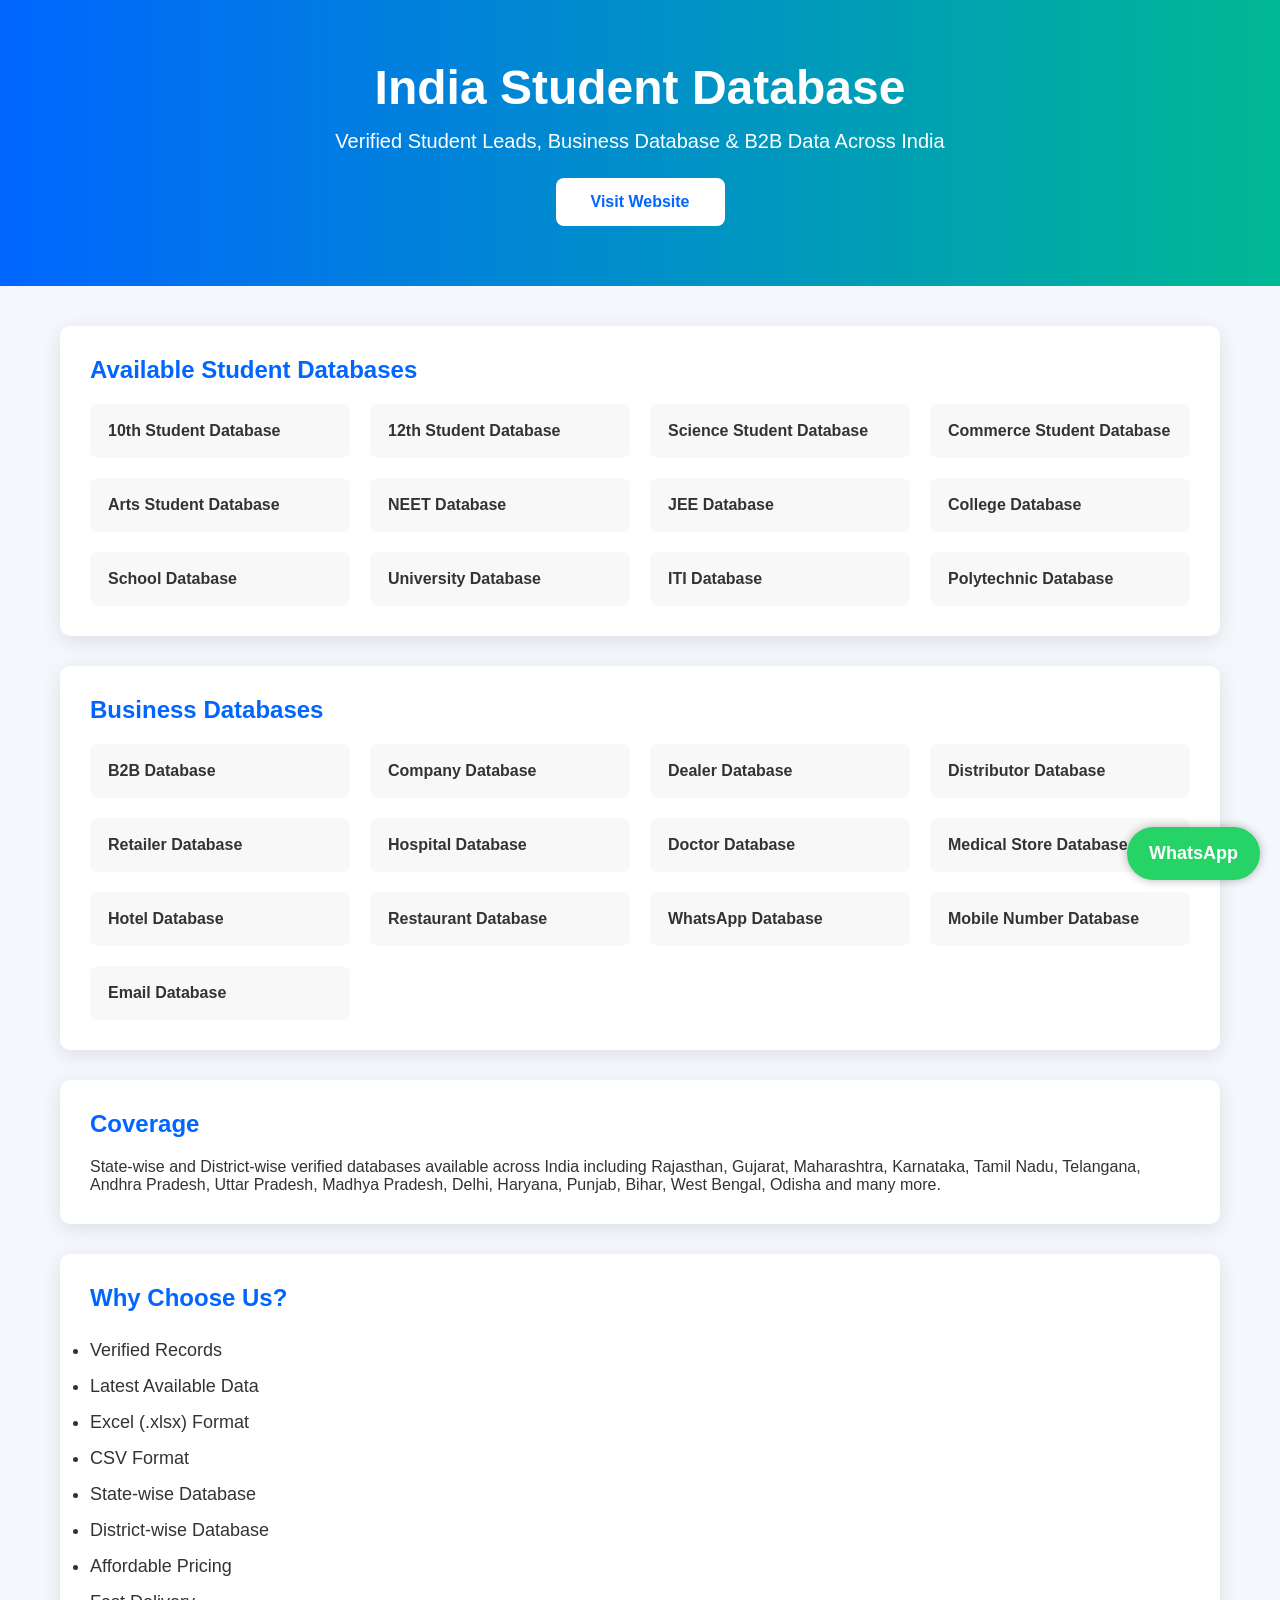
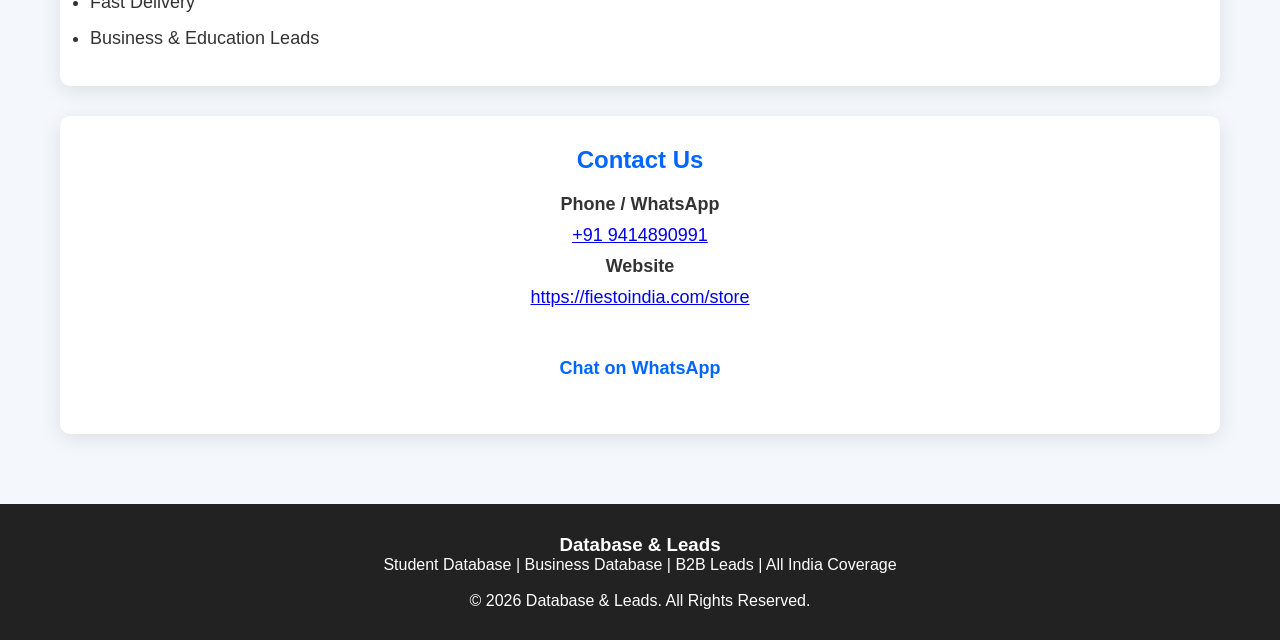
==== index.html @ c7435939 "Create index.html" ====
<!DOCTYPE html>
<html lang="en">
<head>

<meta charset="UTF-8">
<meta name="viewport" content="width=device-width, initial-scale=1.0">

<title>India Student Database | Student Leads | Business Database</title>

<meta name="description" content="India Student Database, School Database, College Database, NEET, JEE, Business Database, B2B Leads, WhatsApp Database, Mobile Database, State-wise & District-wise Records.">

<meta name="keywords" content="Student Database, Student Leads, India Student Database, School Database, College Database, Business Database, B2B Database, NEET Database, JEE Database, WhatsApp Database">

<meta name="robots" content="index,follow">

<link rel="canonical" href="https://databaseandleads.github.io/india-student-database/">

<style>

*{
margin:0;
padding:0;
box-sizing:border-box;
font-family:Arial,Helvetica,sans-serif;
}

body{
background:#f4f7fb;
color:#333;
}

header{
background:linear-gradient(90deg,#0066ff,#00b894);
padding:60px 20px;
color:#fff;
text-align:center;
}

header h1{
font-size:48px;
margin-bottom:15px;
}

header p{
font-size:20px;
}

.btn{
display:inline-block;
margin-top:25px;
padding:15px 35px;
background:#fff;
color:#0066ff;
text-decoration:none;
font-weight:bold;
border-radius:8px;
}

.container{
max-width:1200px;
margin:auto;
padding:40px 20px;
}

.card{
background:#fff;
padding:30px;
margin-bottom:30px;
border-radius:10px;
box-shadow:0 5px 20px rgba(0,0,0,.1);
}

.card h2{
color:#0066ff;
margin-bottom:20px;
}

.grid{
display:grid;
grid-template-columns:repeat(auto-fit,minmax(250px,1fr));
gap:20px;
}

.item{
background:#f8f8f8;
padding:18px;
border-radius:8px;
font-weight:bold;
}

.contact{
text-align:center;
}

.contact p{
font-size:18px;
margin:10px 0;
}

footer{
background:#222;
color:#fff;
padding:30px;
text-align:center;
}

.whatsapp{
position:fixed;
bottom:20px;
right:20px;
background:#25D366;
color:white;
padding:16px 22px;
text-decoration:none;
border-radius:50px;
font-size:18px;
font-weight:bold;
box-shadow:0 0 10px rgba(0,0,0,.3);
}

@media(max-width:768px){

header h1{
font-size:34px;
}

header p{
font-size:17px;
}

}

</style>

</head>

<body>

<header>

<h1>India Student Database</h1>

<p>Verified Student Leads, Business Database & B2B Data Across India</p>

<a class="btn" href="https://fiestoindia.com/store" target="_blank">
Visit Website
</a>

</header>

<div class="container">

<div class="card">

<h2>Available Student Databases</h2>

<div class="grid">

<div class="item">10th Student Database</div>

<div class="item">12th Student Database</div>

<div class="item">Science Student Database</div>

<div class="item">Commerce Student Database</div>

<div class="item">Arts Student Database</div>

<div class="item">NEET Database</div>

<div class="item">JEE Database</div>

<div class="item">College Database</div>

<div class="item">School Database</div>

<div class="item">University Database</div>

<div class="item">ITI Database</div>

<div class="item">Polytechnic Database</div>

</div>

</div>

<div class="card">

<h2>Business Databases</h2>

<div class="grid">

<div class="item">B2B Database</div>

<div class="item">Company Database</div>

<div class="item">Dealer Database</div>

<div class="item">Distributor Database</div>

<div class="item">Retailer Database</div>

<div class="item">Hospital Database</div>

<div class="item">Doctor Database</div>

<div class="item">Medical Store Database</div>

<div class="item">Hotel Database</div>

<div class="item">Restaurant Database</div>

<div class="item">WhatsApp Database</div>

<div class="item">Mobile Number Database</div>

<div class="item">Email Database</div>

</div>

</div>

<div class="card">

<h2>Coverage</h2>

<p>

State-wise and District-wise verified databases available across India including Rajasthan, Gujarat, Maharashtra, Karnataka, Tamil Nadu, Telangana, Andhra Pradesh, Uttar Pradesh, Madhya Pradesh, Delhi, Haryana, Punjab, Bihar, West Bengal, Odisha and many more.

</p>

</div>

<div class="card">

<h2>Why Choose Us?</h2>

<ul style="line-height:2;font-size:18px;">

<li>Verified Records</li>

<li>Latest Available Data</li>

<li>Excel (.xlsx) Format</li>

<li>CSV Format</li>

<li>State-wise Database</li>

<li>District-wise Database</li>

<li>Affordable Pricing</li>

<li>Fast Delivery</li>

<li>Business & Education Leads</li>

</ul>

</div>

<div class="card contact">

<h2>Contact Us</h2>

<p><strong>Phone / WhatsApp</strong></p>

<p><a href="tel:+919414890991">+91 9414890991</a></p>

<p><strong>Website</strong></p>

<p>

<a href="https://fiestoindia.com/store" target="_blank">

https://fiestoindia.com/store

</a>

</p>

<p>

<a class="btn" href="https://wa.me/919414890991" target="_blank">

Chat on WhatsApp

</a>

</p>

</div>

</div>

<footer>

<h3>Database & Leads</h3>

<p>

Student Database | Business Database | B2B Leads | All India Coverage

</p>

<br>

<p>

© 2026 Database & Leads. All Rights Reserved.

</p>

</footer>

<a class="whatsapp"

href="https://wa.me/919414890991"

target="_blank">

WhatsApp

</a>

</body>

</html>
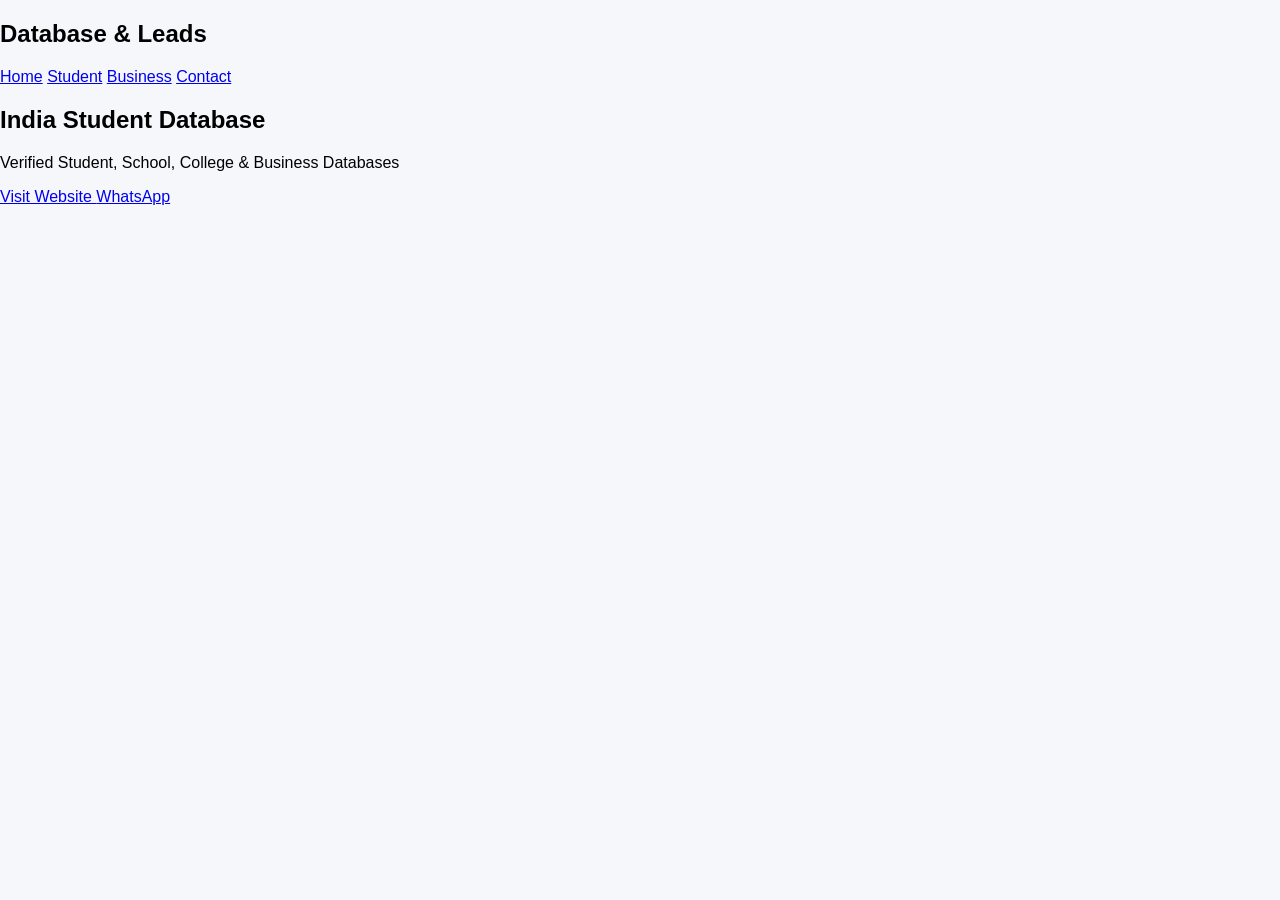
==== commit 49f1a4a0: "Update index.html" ====
--- a/index.html
+++ b/index.html
@@ -5,325 +5,68 @@
 <meta charset="UTF-8">
 <meta name="viewport" content="width=device-width, initial-scale=1.0">
 
-<title>India Student Database | Student Leads | Business Database</title>
+<title>India Student Database | Database & Leads</title>
 
-<meta name="description" content="India Student Database, School Database, College Database, NEET, JEE, Business Database, B2B Leads, WhatsApp Database, Mobile Database, State-wise & District-wise Records.">
+<meta name="description" content="Verified Student Database, School Database, College Database, NEET, JEE, Business Database, WhatsApp Database and B2B Leads across India.">
 
-<meta name="keywords" content="Student Database, Student Leads, India Student Database, School Database, College Database, Business Database, B2B Database, NEET Database, JEE Database, WhatsApp Database">
+<meta name="keywords" content="Student Database, Student Leads, Business Database, India Student Database">
 
-<meta name="robots" content="index,follow">
-
-<link rel="canonical" href="https://databaseandleads.github.io/india-student-database/">
-
-<style>
-
-*{
-margin:0;
-padding:0;
-box-sizing:border-box;
-font-family:Arial,Helvetica,sans-serif;
-}
-
-body{
-background:#f4f7fb;
-color:#333;
-}
-
-header{
-background:linear-gradient(90deg,#0066ff,#00b894);
-padding:60px 20px;
-color:#fff;
-text-align:center;
-}
-
-header h1{
-font-size:48px;
-margin-bottom:15px;
-}
-
-header p{
-font-size:20px;
-}
-
-.btn{
-display:inline-block;
-margin-top:25px;
-padding:15px 35px;
-background:#fff;
-color:#0066ff;
-text-decoration:none;
-font-weight:bold;
-border-radius:8px;
-}
-
-.container{
-max-width:1200px;
-margin:auto;
-padding:40px 20px;
-}
-
-.card{
-background:#fff;
-padding:30px;
-margin-bottom:30px;
-border-radius:10px;
-box-shadow:0 5px 20px rgba(0,0,0,.1);
-}
-
-.card h2{
-color:#0066ff;
-margin-bottom:20px;
-}
-
-.grid{
-display:grid;
-grid-template-columns:repeat(auto-fit,minmax(250px,1fr));
-gap:20px;
-}
-
-.item{
-background:#f8f8f8;
-padding:18px;
-border-radius:8px;
-font-weight:bold;
-}
-
-.contact{
-text-align:center;
-}
-
-.contact p{
-font-size:18px;
-margin:10px 0;
-}
-
-footer{
-background:#222;
-color:#fff;
-padding:30px;
-text-align:center;
-}
-
-.whatsapp{
-position:fixed;
-bottom:20px;
-right:20px;
-background:#25D366;
-color:white;
-padding:16px 22px;
-text-decoration:none;
-border-radius:50px;
-font-size:18px;
-font-weight:bold;
-box-shadow:0 0 10px rgba(0,0,0,.3);
-}
-
-@media(max-width:768px){
-
-header h1{
-font-size:34px;
-}
-
-header p{
-font-size:17px;
-}
-
-}
-
-</style>
+<link rel="stylesheet" href="style.css">
 
 </head>
 
 <body>
 
-<header>
+<header class="topbar">
+
+<div class="logo">
+
+<h2>Database & Leads</h2>
+
+</div>
+
+<nav>
+
+<a href="#">Home</a>
+
+<a href="#student">Student</a>
+
+<a href="#business">Business</a>
+
+<a href="#contact">Contact</a>
+
+</nav>
+
+</header>
+
+<section class="hero">
 
 <h1>India Student Database</h1>
 
-<p>Verified Student Leads, Business Database & B2B Data Across India</p>
-
-<a class="btn" href="https://fiestoindia.com/store" target="_blank">
-Visit Website
-</a>
-
-</header>
-
-<div class="container">
-
-<div class="card">
-
-<h2>Available Student Databases</h2>
-
-<div class="grid">
-
-<div class="item">10th Student Database</div>
-
-<div class="item">12th Student Database</div>
-
-<div class="item">Science Student Database</div>
-
-<div class="item">Commerce Student Database</div>
-
-<div class="item">Arts Student Database</div>
-
-<div class="item">NEET Database</div>
-
-<div class="item">JEE Database</div>
-
-<div class="item">College Database</div>
-
-<div class="item">School Database</div>
-
-<div class="item">University Database</div>
-
-<div class="item">ITI Database</div>
-
-<div class="item">Polytechnic Database</div>
-
-</div>
-
-</div>
-
-<div class="card">
-
-<h2>Business Databases</h2>
-
-<div class="grid">
-
-<div class="item">B2B Database</div>
-
-<div class="item">Company Database</div>
-
-<div class="item">Dealer Database</div>
-
-<div class="item">Distributor Database</div>
-
-<div class="item">Retailer Database</div>
-
-<div class="item">Hospital Database</div>
-
-<div class="item">Doctor Database</div>
-
-<div class="item">Medical Store Database</div>
-
-<div class="item">Hotel Database</div>
-
-<div class="item">Restaurant Database</div>
-
-<div class="item">WhatsApp Database</div>
-
-<div class="item">Mobile Number Database</div>
-
-<div class="item">Email Database</div>
-
-</div>
-
-</div>
-
-<div class="card">
-
-<h2>Coverage</h2>
-
 <p>
 
-State-wise and District-wise verified databases available across India including Rajasthan, Gujarat, Maharashtra, Karnataka, Tamil Nadu, Telangana, Andhra Pradesh, Uttar Pradesh, Madhya Pradesh, Delhi, Haryana, Punjab, Bihar, West Bengal, Odisha and many more.
+Verified Student, School, College & Business Databases
 
 </p>
 
-</div>
-
-<div class="card">
-
-<h2>Why Choose Us?</h2>
-
-<ul style="line-height:2;font-size:18px;">
-
-<li>Verified Records</li>
-
-<li>Latest Available Data</li>
-
-<li>Excel (.xlsx) Format</li>
-
-<li>CSV Format</li>
-
-<li>State-wise Database</li>
-
-<li>District-wise Database</li>
-
-<li>Affordable Pricing</li>
-
-<li>Fast Delivery</li>
-
-<li>Business & Education Leads</li>
-
-</ul>
-
-</div>
-
-<div class="card contact">
-
-<h2>Contact Us</h2>
-
-<p><strong>Phone / WhatsApp</strong></p>
-
-<p><a href="tel:+919414890991">+91 9414890991</a></p>
-
-<p><strong>Website</strong></p>
-
-<p>
+<div class="buttons">
 
 <a href="https://fiestoindia.com/store" target="_blank">
 
-https://fiestoindia.com/store
+Visit Website
 
 </a>
 
-</p>
-
-<p>
-
-<a class="btn" href="https://wa.me/919414890991" target="_blank">
-
-Chat on WhatsApp
-
-</a>
-
-</p>
-
-</div>
-
-</div>
-
-<footer>
-
-<h3>Database & Leads</h3>
-
-<p>
-
-Student Database | Business Database | B2B Leads | All India Coverage
-
-</p>
-
-<br>
-
-<p>
-
-© 2026 Database & Leads. All Rights Reserved.
-
-</p>
-
-</footer>
-
-<a class="whatsapp"
-
-href="https://wa.me/919414890991"
-
-target="_blank">
+<a href="https://wa.me/919414890991" target="_blank">
 
 WhatsApp
 
 </a>
 
+</div>
+
+</section>
+
 </body>
 
 </html>
--- a/style.css
+++ b/style.css
@@ -0,0 +1,6 @@
+body{
+margin:0;
+padding:0;
+font-family:Arial,sans-serif;
+background:#f5f7fb;
+}
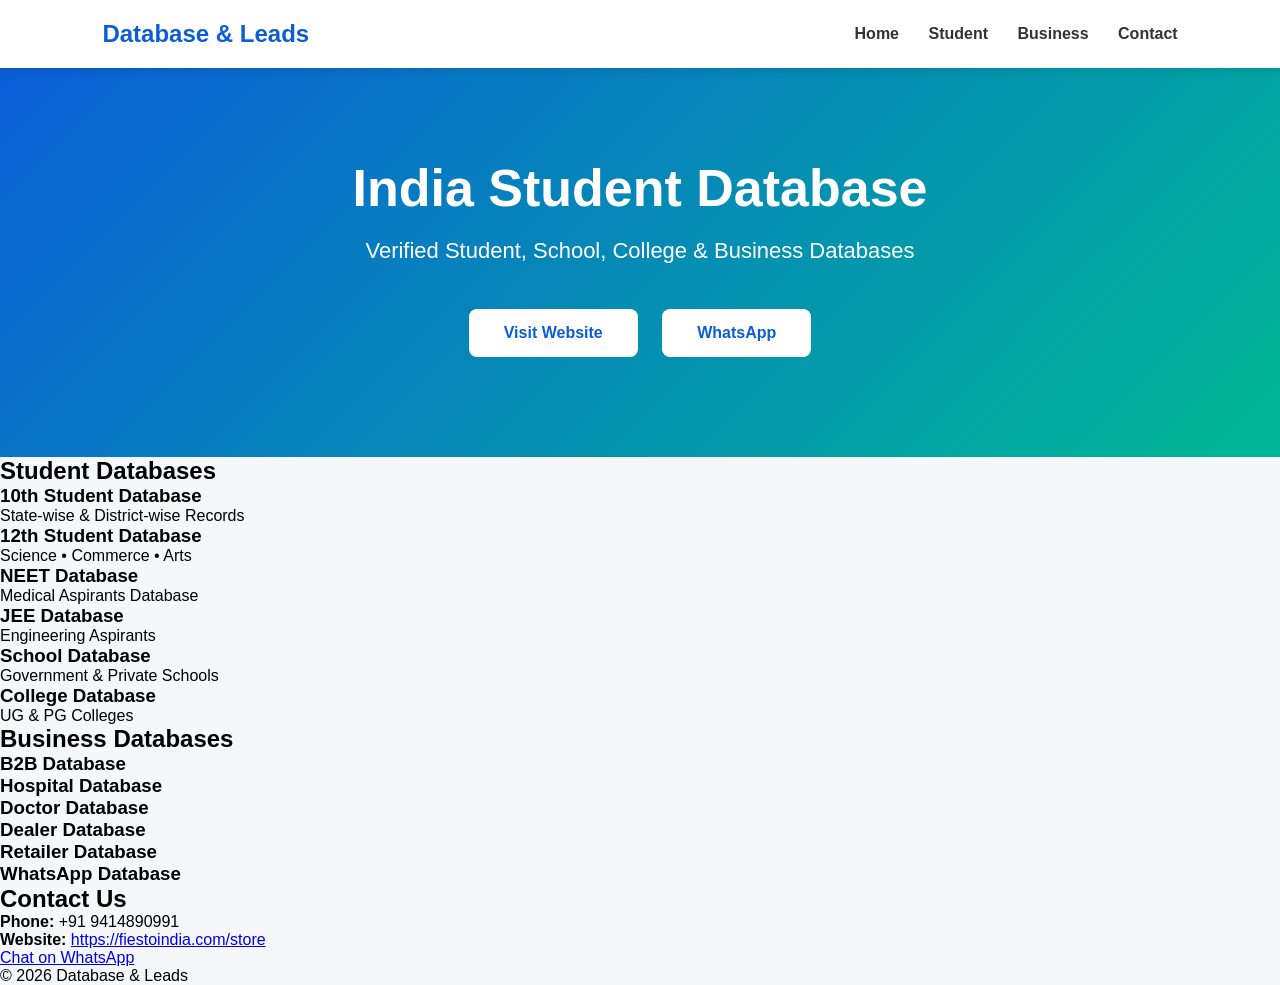
==== commit f7188b4d: "Update index.html" ====
--- a/index.html
+++ b/index.html
@@ -67,6 +67,120 @@
 
 </section>
 
+  <section id="student" class="section">
+
+<h2 class="title">Student Databases</h2>
+
+<div class="cards">
+
+<div class="card">
+<h3>10th Student Database</h3>
+<p>State-wise & District-wise Records</p>
+</div>
+
+<div class="card">
+<h3>12th Student Database</h3>
+<p>Science • Commerce • Arts</p>
+</div>
+
+<div class="card">
+<h3>NEET Database</h3>
+<p>Medical Aspirants Database</p>
+</div>
+
+<div class="card">
+<h3>JEE Database</h3>
+<p>Engineering Aspirants</p>
+</div>
+
+<div class="card">
+<h3>School Database</h3>
+<p>Government & Private Schools</p>
+</div>
+
+<div class="card">
+<h3>College Database</h3>
+<p>UG & PG Colleges</p>
+</div>
+
+</div>
+
+</section>
+
+<section id="business" class="section">
+
+<h2 class="title">Business Databases</h2>
+
+<div class="cards">
+
+<div class="card">
+<h3>B2B Database</h3>
+</div>
+
+<div class="card">
+<h3>Hospital Database</h3>
+</div>
+
+<div class="card">
+<h3>Doctor Database</h3>
+</div>
+
+<div class="card">
+<h3>Dealer Database</h3>
+</div>
+
+<div class="card">
+<h3>Retailer Database</h3>
+</div>
+
+<div class="card">
+<h3>WhatsApp Database</h3>
+</div>
+
+</div>
+
+</section>
+
+<section id="contact" class="contact">
+
+<h2>Contact Us</h2>
+
+<p><b>Phone:</b> +91 9414890991</p>
+
+<p>
+
+<b>Website:</b>
+
+<a href="https://fiestoindia.com/store" target="_blank">
+
+https://fiestoindia.com/store
+
+</a>
+
+</p>
+
+<a class="contact-btn"
+
+href="https://wa.me/919414890991"
+
+target="_blank">
+
+Chat on WhatsApp
+
+</a>
+
+</section>
+
+<footer>
+
+<p>
+
+© 2026 Database & Leads
+
+</p>
+
+</footer>
+
 </body>
 
 </html>
--- a/style.css
+++ b/style.css
@@ -1,6 +1,104 @@
-body{
+*{
 margin:0;
 padding:0;
-font-family:Arial,sans-serif;
+box-sizing:border-box;
+font-family:Arial,Helvetica,sans-serif;
+}
+
+body{
 background:#f5f7fb;
 }
+
+.topbar{
+
+display:flex;
+
+justify-content:space-between;
+
+align-items:center;
+
+padding:20px 8%;
+
+background:#ffffff;
+
+box-shadow:0 2px 10px rgba(0,0,0,.1);
+
+position:sticky;
+
+top:0;
+
+}
+
+.logo h2{
+
+color:#0b5ed7;
+
+}
+
+nav a{
+
+text-decoration:none;
+
+margin-left:25px;
+
+font-weight:bold;
+
+color:#333;
+
+}
+
+.hero{
+
+background:linear-gradient(135deg,#0b5ed7,#00b894);
+
+padding:90px 20px;
+
+text-align:center;
+
+color:white;
+
+}
+
+.hero h1{
+
+font-size:52px;
+
+margin-bottom:20px;
+
+}
+
+.hero p{
+
+font-size:22px;
+
+margin-bottom:35px;
+
+}
+
+.buttons a{
+
+display:inline-block;
+
+padding:15px 35px;
+
+background:white;
+
+color:#0b5ed7;
+
+text-decoration:none;
+
+border-radius:8px;
+
+font-weight:bold;
+
+margin:10px;
+
+transition:.3s;
+
+}
+
+.buttons a:hover{
+
+transform:translateY(-3px);
+
+}
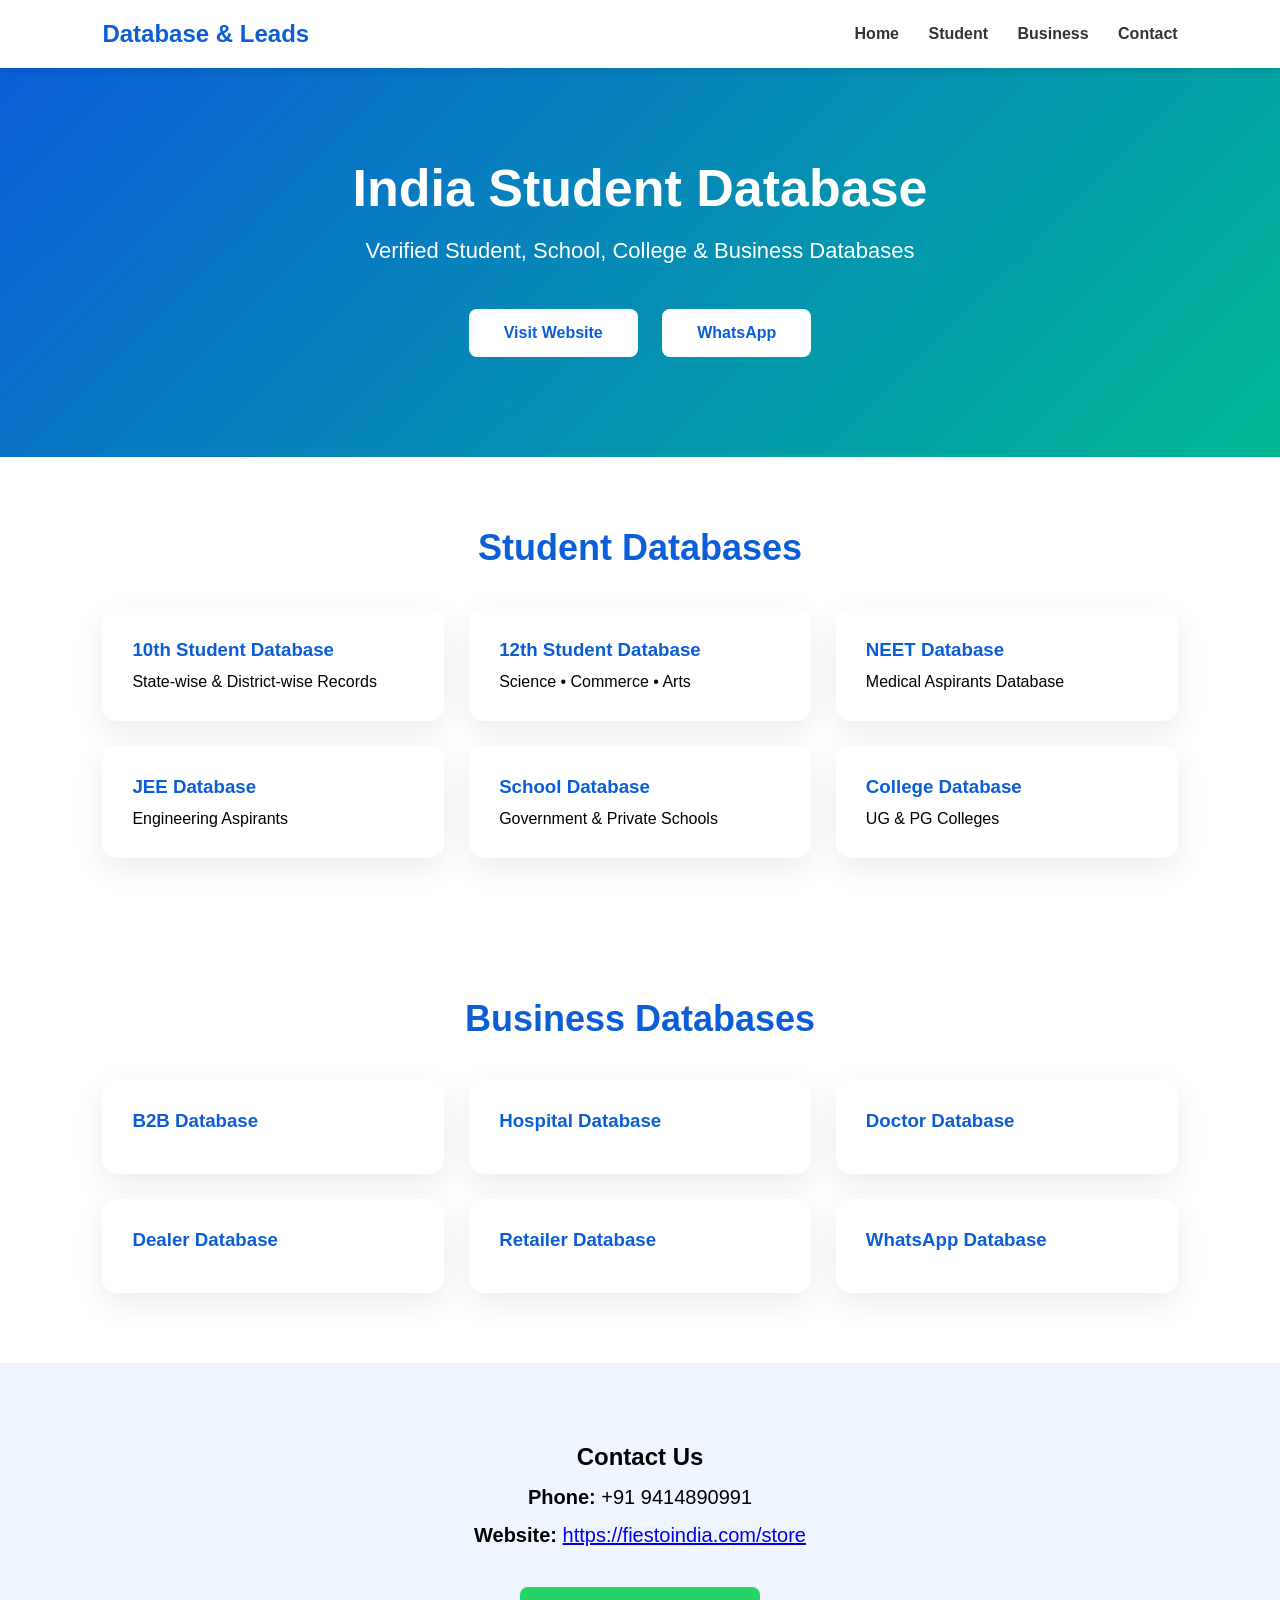
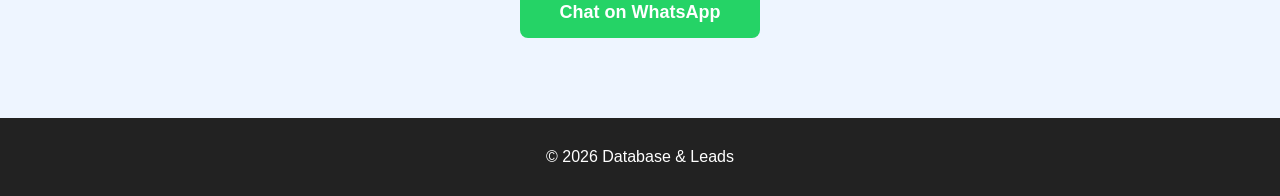
==== commit 9e6061cd: "Update index.html" ====
--- a/index.html
+++ b/index.html
@@ -51,13 +51,13 @@
 
 <div class="buttons">
 
-<a href="https://fiestoindia.com/store" target="_blank">
+<a href="https://fiestoindia.com/" target="_blank">
 
 Visit Website
 
 </a>
 
-<a href="https://wa.me/919414890991" target="_blank">
+<a href="https://wa.me/919784536593" target="_blank">
 
 WhatsApp
 
--- a/style.css
+++ b/style.css
@@ -102,3 +102,112 @@
 transform:translateY(-3px);
 
 }
+.section{
+
+padding:70px 8%;
+
+background:white;
+
+}
+
+.title{
+
+text-align:center;
+
+font-size:36px;
+
+margin-bottom:40px;
+
+color:#0b5ed7;
+
+}
+
+.cards{
+
+display:grid;
+
+grid-template-columns:repeat(auto-fit,minmax(280px,1fr));
+
+gap:25px;
+
+}
+
+.card{
+
+background:white;
+
+padding:30px;
+
+border-radius:15px;
+
+box-shadow:0 10px 30px rgba(0,0,0,.08);
+
+transition:.3s;
+
+}
+
+.card:hover{
+
+transform:translateY(-8px);
+
+}
+
+.card h3{
+
+color:#0b5ed7;
+
+margin-bottom:12px;
+
+}
+
+.contact{
+
+padding:80px 8%;
+
+text-align:center;
+
+background:#eef5ff;
+
+}
+
+.contact p{
+
+font-size:20px;
+
+margin:15px 0;
+
+}
+
+.contact-btn{
+
+display:inline-block;
+
+margin-top:25px;
+
+padding:15px 40px;
+
+background:#25D366;
+
+color:white;
+
+text-decoration:none;
+
+border-radius:8px;
+
+font-size:18px;
+
+font-weight:bold;
+
+}
+
+footer{
+
+background:#222;
+
+color:white;
+
+padding:30px;
+
+text-align:center;
+
+}
